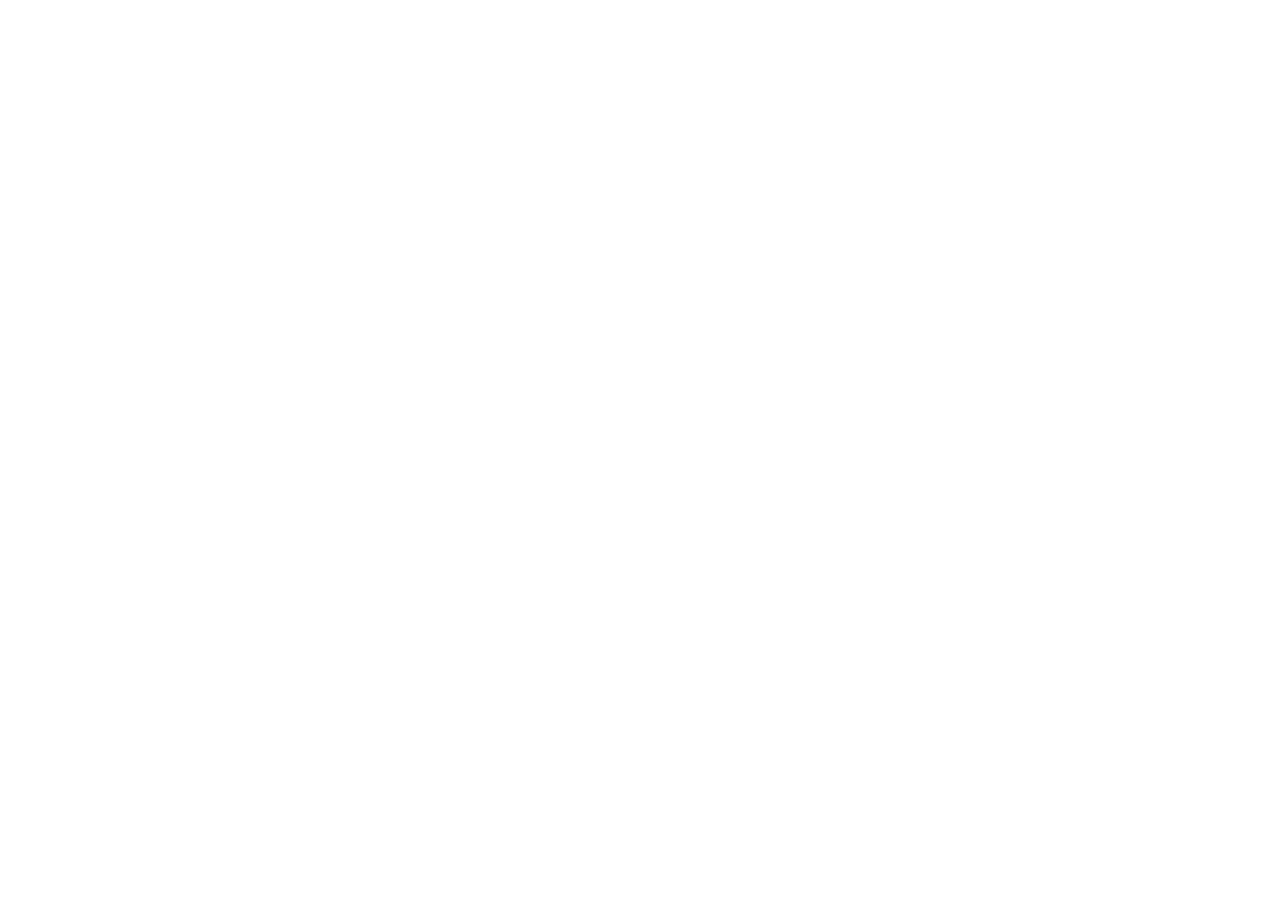
==== index.html @ 4a6ab4cb "Iniciamos o projeto" ====
<!DOCTYPE html>
<html lang="pt-BR">
<head>
    <meta charset="UTF-8">
    <meta name="viewport" content="width=device-width, initial-scale=1.0">
    <title>Pousada das Araras</title>
</head>
<body>
    
</body>
</html>
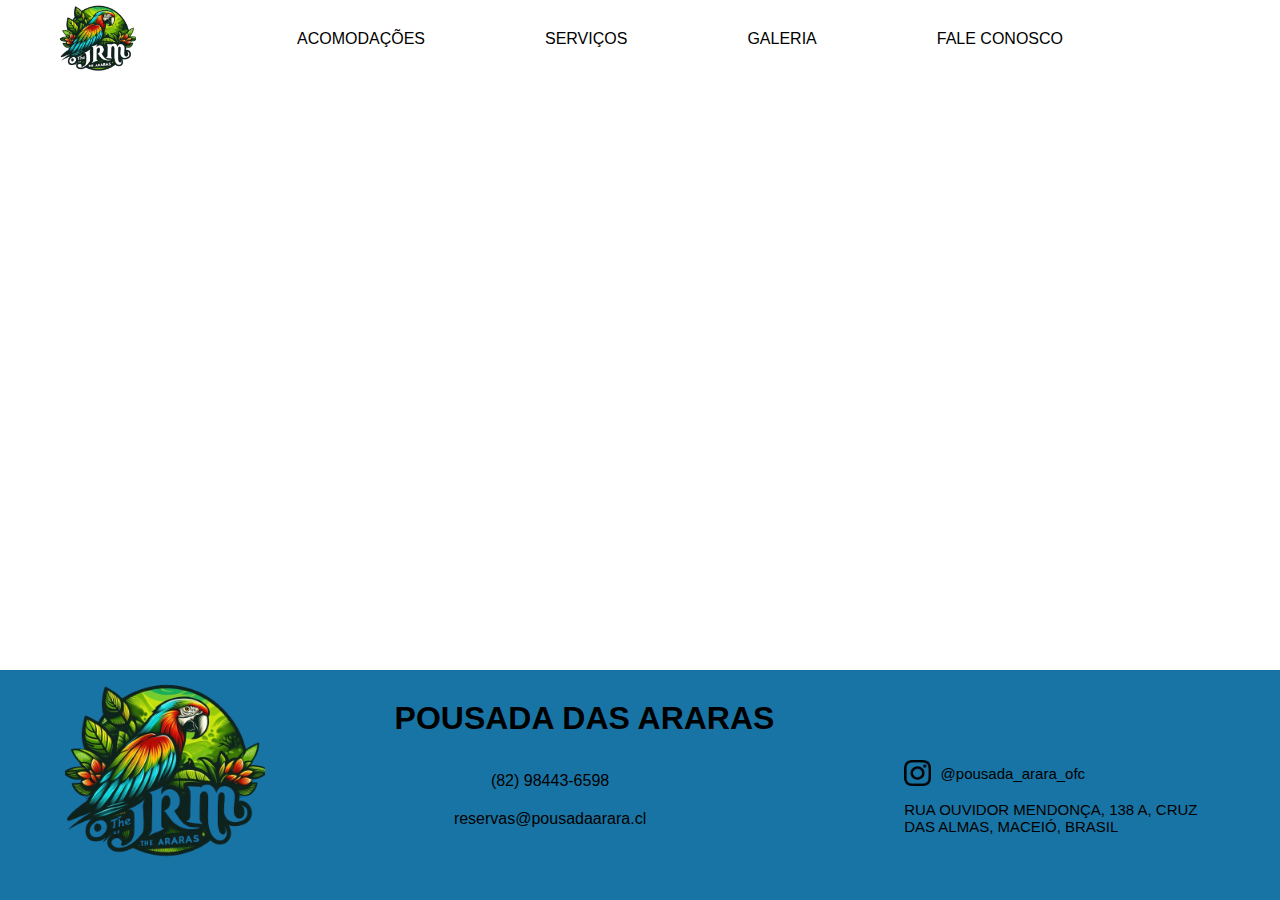
==== commit 2ec17fdb: "Menu e Footer finalizados, que servirão como fixos para todas as páginas" ====
--- a/index.html
+++ b/index.html
@@ -3,9 +3,39 @@
 <head>
     <meta charset="UTF-8">
     <meta name="viewport" content="width=device-width, initial-scale=1.0">
+    <link rel="stylesheet" href="css/style-menu-footer.css">
+    <link rel="stylesheet" href="css/style-home.css">
     <title>Pousada das Araras</title>
 </head>
 <body>
+    <header>
+        <nav>
+            <img src="img/logo-semfundo.png" alt="" id="logo">
+            <ul>
+                <li><a href="">ACOMODAÇÕES</a></li>
+                <li><a href="">SERVIÇOS</a></li>
+                <li><a href="">GALERIA</a></li>
+                <li><a href="">FALE CONOSCO</a></li>
+            </ul>
+        </nav>
+    </header>
     
+    <footer>
+        <div>
+            <img src="img/logo-semfundo.png" alt="" id="lgfooter">
+        </div>
+        <div id="infos">
+            <h1>POUSADA DAS ARARAS</h1>
+            <p>(82) 98443-6598 </p>
+            <p>reservas@pousadaarara.cl</p>
+        </div>
+        <div id="infos2">
+            <div id="container">
+                <img src="img/🦆 icon _Instagram_.png" alt="" id="logo-footer"> 
+                <p id="insta">@pousada_arara_ofc</p>
+            </div>
+            <p>RUA OUVIDOR MENDONÇA, 138 A, CRUZ DAS ALMAS, MACEIÓ, BRASIL</p>
+        </div>
+    </footer>
 </body>
 </html>--- a/css/style-menu-footer.css
+++ b/css/style-menu-footer.css
@@ -0,0 +1,85 @@
+*{
+    @import url('https://fonts.googleapis.com/css2?family=Montserrat:ital,wght@0,100..900;1,100..900&display=swap');
+    margin: 0;
+    padding: 0;
+    box-sizing: border-box;
+    font-family: "Montserrat", sans-serif;
+    font-style: normal;
+}
+
+#logo{
+    margin-left: 60px;
+    max-width: 76px;
+    max-height: 76px;
+}
+
+nav{
+    width: 100vw;
+    height: 78px;
+}
+
+nav ul{
+    display: flex;
+    list-style: none;
+    justify-content: center;
+    margin-top: -60px;
+}
+nav ul li a{
+    text-decoration: none;
+    display: block;
+    padding: 10px 20px;
+    color: #000;
+    /* margin-left: 50px;  */
+    margin-left:80px
+}
+
+footer{
+    background-color: #1874A4;
+    width: 100vw;
+    min-height: 230px;
+    display: flex;
+    justify-content: space-around;
+    flex-wrap: wrap;
+    bottom: 0%;
+    position: absolute;
+}
+
+/* footer :nth-child(2), :nth-child(3){
+    margin-bottom: 50px;
+} */
+
+#infos{
+   text-align: center;
+
+}
+#infos h1{
+    margin-top: 30px;
+    margin-bottom:15px ;
+ }
+#infos p{
+    padding-top: 20px;
+}
+#infos2 {
+    margin-top: 90px;
+    font-size: 15px;
+}
+
+#infos2, p{
+    width: 311px;
+}
+
+#container{
+    display: flex;
+    align-items: center;
+    margin-bottom: 15px;
+}
+#container img {
+    margin-right: 10px;
+    min-width: 20px;
+    min-height: 20px;
+}
+
+#lgfooter{
+   max-width: 200px;
+   max-height: 200px; 
+}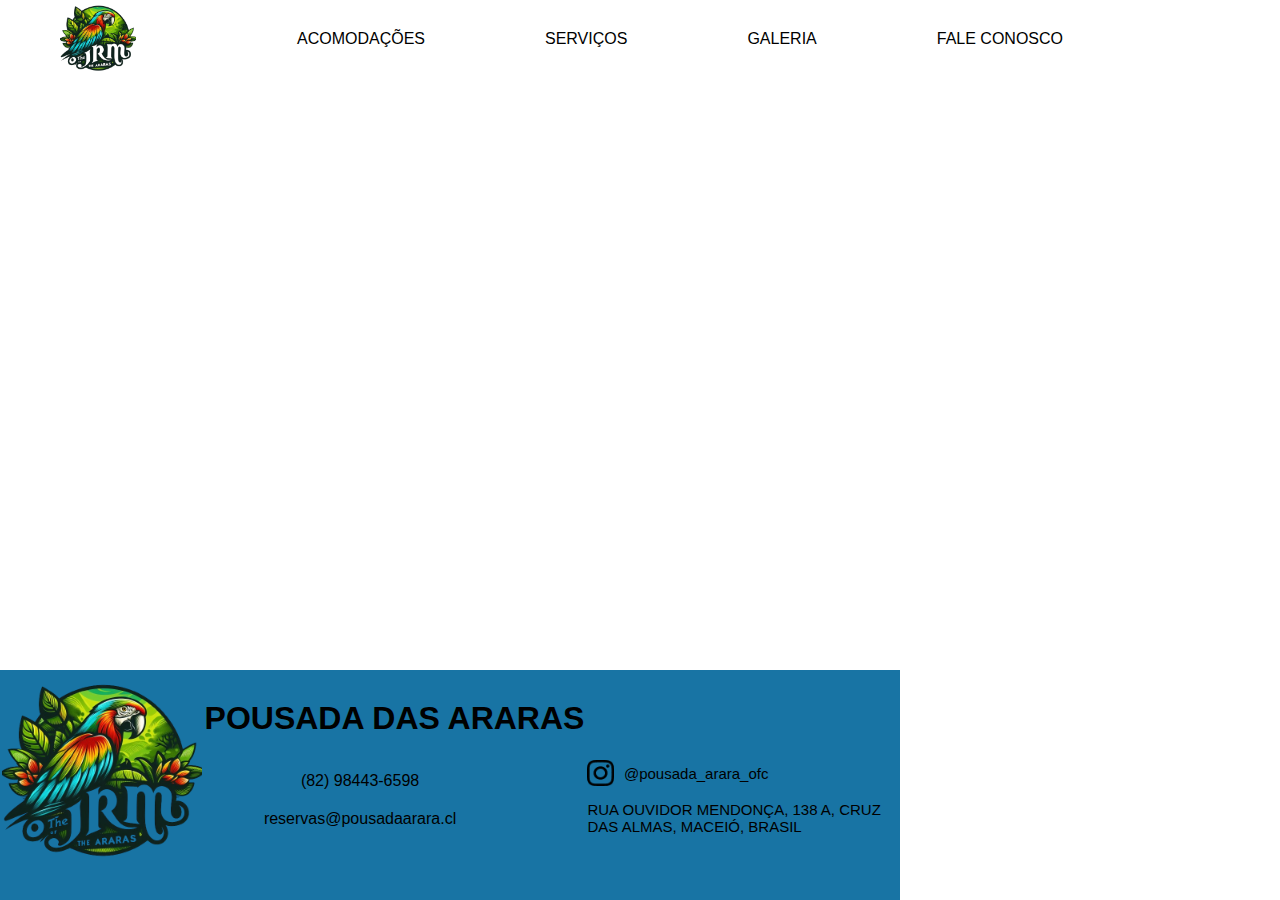
==== commit 84c8c423: "Deixando o rodapé sempre em baixo" ====
--- a/index.html
+++ b/index.html
@@ -19,7 +19,9 @@
             </ul>
         </nav>
     </header>
-    
+    <main id="main">
+       
+    </main>
     <footer>
         <div>
             <img src="img/logo-semfundo.png" alt="" id="lgfooter">
--- a/css/style-menu-footer.css
+++ b/css/style-menu-footer.css
@@ -6,6 +6,12 @@
     font-family: "Montserrat", sans-serif;
     font-style: normal;
 }
+body{
+  display: flex;
+  flex-direction: column;
+  height: 100vh;
+}
+
 
 #logo{
     margin-left: 60px;
@@ -33,15 +39,20 @@
     margin-left:80px
 }
 
+li a:hover{
+    border-bottom: 3px solid #37BBE4;
+}
+
 footer{
     background-color: #1874A4;
-    width: 100vw;
+    width: 100vh;
     min-height: 230px;
     display: flex;
     justify-content: space-around;
     flex-wrap: wrap;
-    bottom: 0%;
-    position: absolute;
+    /* bottom: 0;
+    left: 0;
+    position: absolute; */
 }
 
 /* footer :nth-child(2), :nth-child(3){
--- a/css/style-home.css
+++ b/css/style-home.css
@@ -0,0 +1,4 @@
+main{
+    flex: 1 1 0;
+    border: 0;
+}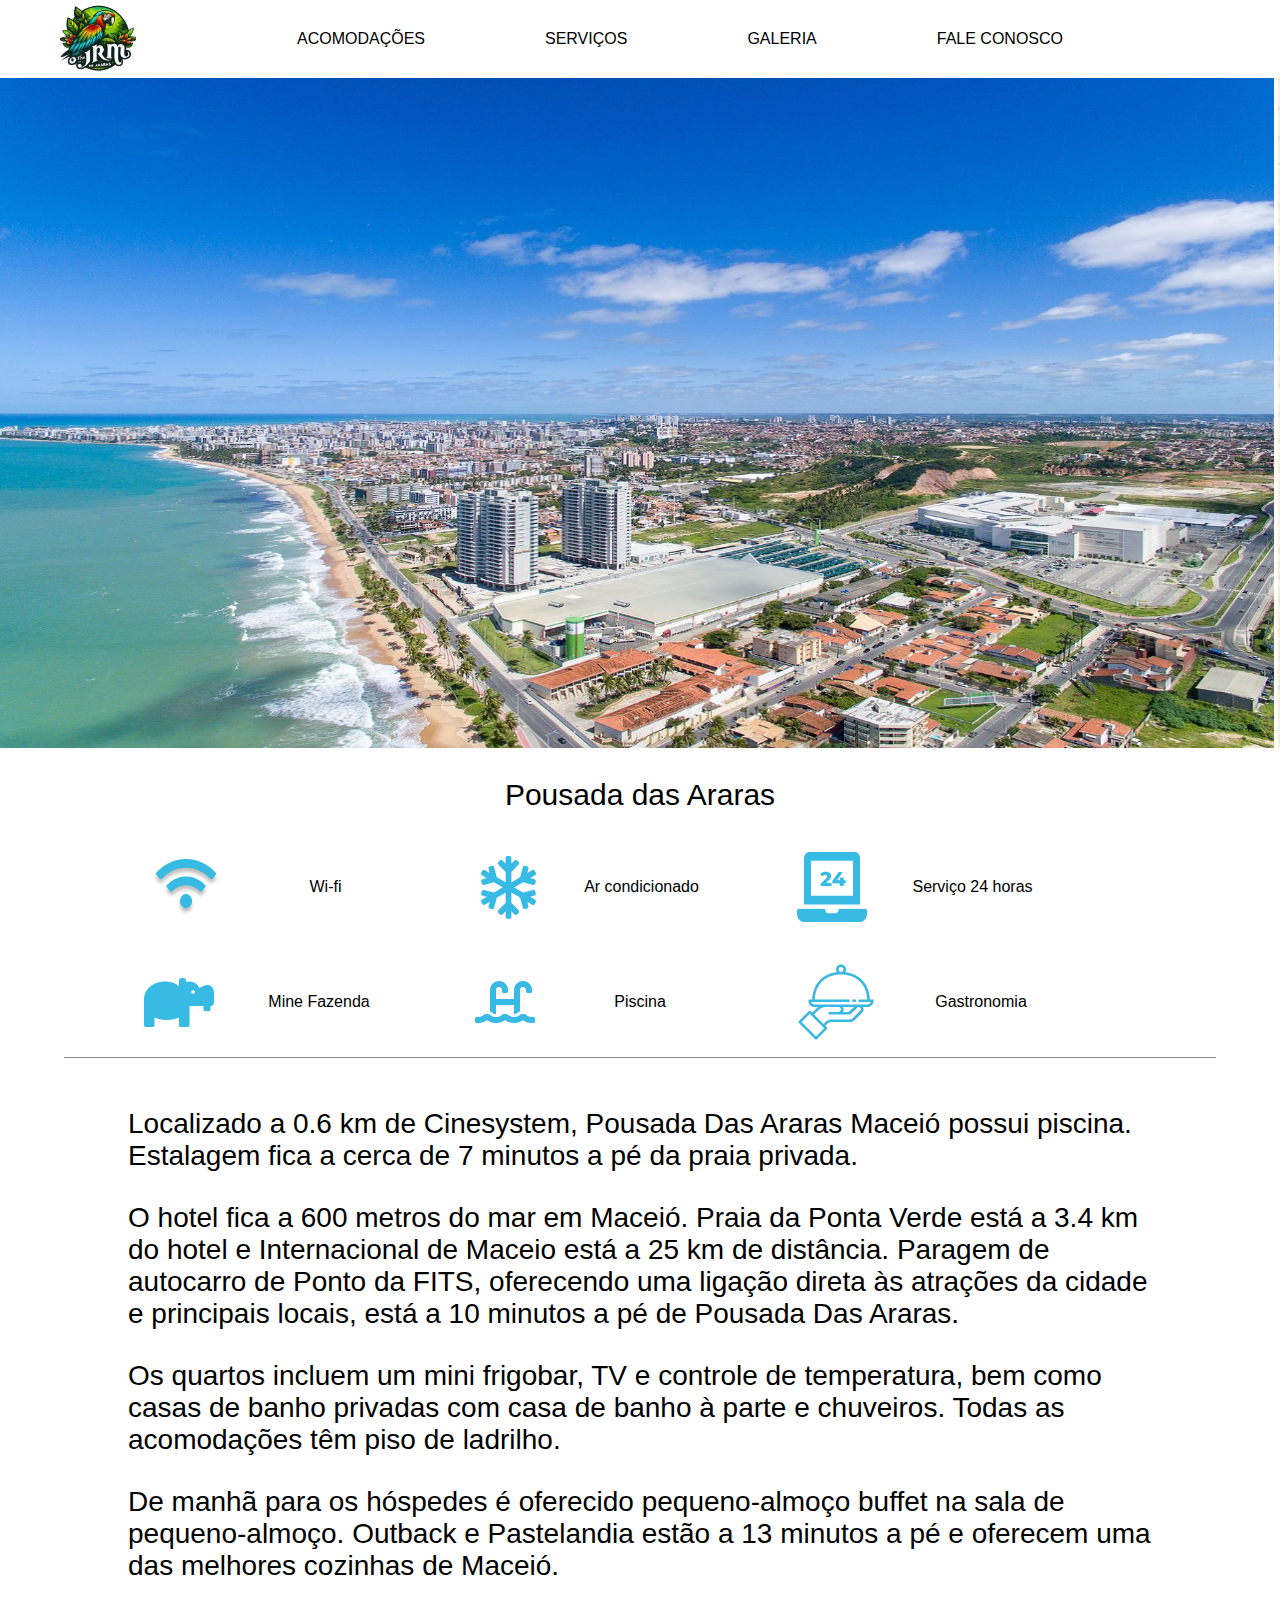
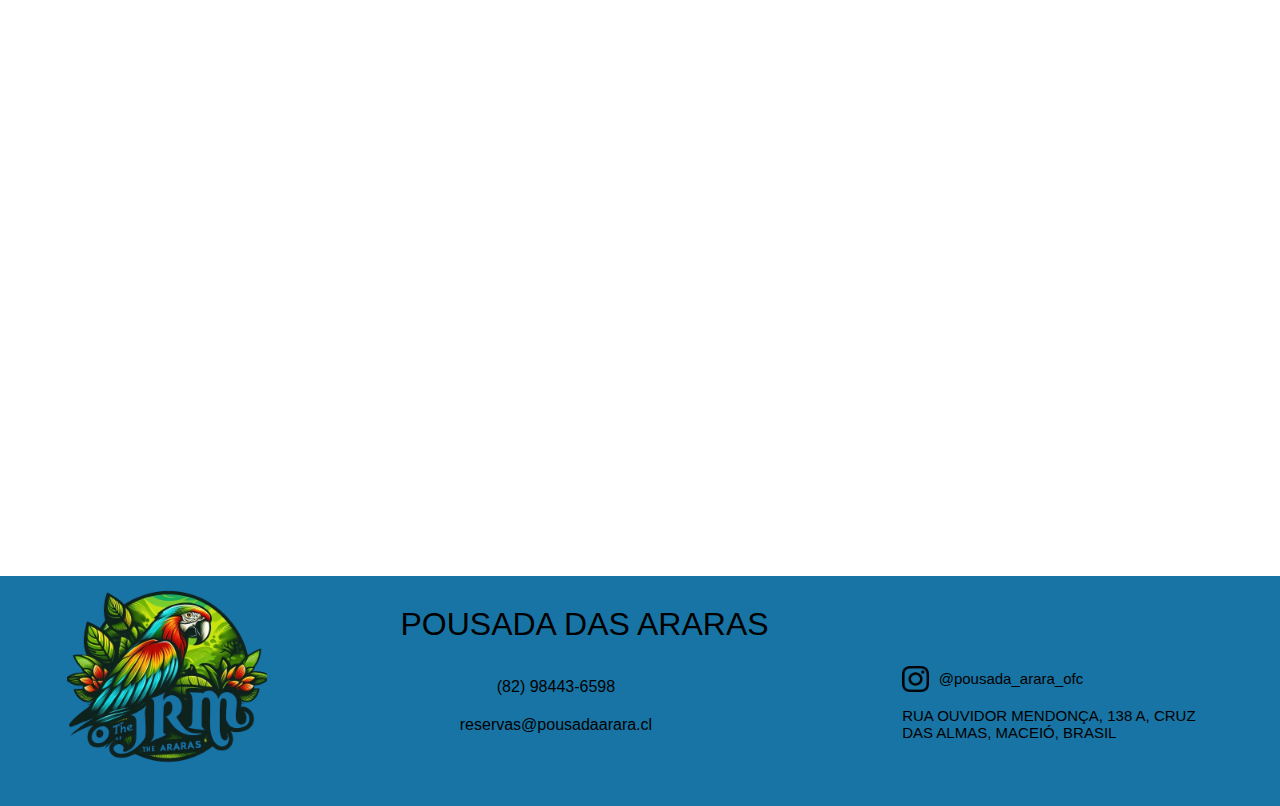
==== commit 841854b8: "Finalizada a página principal da pousada" ====
--- a/index.html
+++ b/index.html
@@ -20,7 +20,58 @@
         </nav>
     </header>
     <main id="main">
-       
+        <section class="carrossel">
+            <div class="fotos">
+                <img src="img/Carrossel/img1.jpg" alt="Foto da praia de Maceió">
+                <img src="img/Carrossel/img2.webp" alt="Foto da pousada das Araras">
+                <img src="img/Carrossel/img3.jpg" alt="Foto da praia de Maceió">
+                <img src="img/Carrossel/img4.webp" alt="Foto da pousada das Araras">
+                <img src="img/Carrossel/img1.jpg" alt="Foto da praia de Maceió">
+
+            </div>
+        </section>
+        <article class="sobre-a-pousada">
+            <section id="servicos">
+                <h1> Pousada das Araras</h1>
+                <div id="linha1-itens">
+                    <div class="container">
+                        <img src="img/icones/🦆 icon _WiFi_.png" alt="icone do wi-fi">
+                        <p>Wi-fi</p>
+                    </div>
+                    <div class="container">
+                        <img src="img/icones/🦆 icon _Snowflake_.png" alt="icone do ar">
+                        <p>Ar condicionado</p>
+                    </div>
+                    <div class="container">
+                        <img src="img/icones/Group 1.png" alt="icone de um computador">
+                        <p>Serviço 24 horas</p>
+                    </div>
+                    <div class="container">
+                        <img src="img/icones/🦆 icon _Hippo_.png" alt="icone do hipopotamo">
+                        <p>Mine Fazenda</p>
+                    </div>
+                    <div class="container">
+                        <img src="img/icones/🦆 icon _Swimming Pool_.png" alt="icone de uma piscina">
+                        <p>Piscina</p>
+                    </div>
+                    <div class="container">
+                        <img src="img/icones//cloche 1.png" alt="icone do cloche">
+                        <p>Gastronomia</p>
+                    </div>
+                </div>
+            </section>
+            <div id="separacao"></div>
+            <section id="texto-sobre-pousada">
+                <p>Localizado a 0.6 km de Cinesystem, Pousada Das Araras Maceió possui piscina. Estalagem fica a cerca de 7 minutos a pé da praia privada.</p>
+                <p>O hotel fica a 600 metros do mar em Maceió. Praia da Ponta Verde está a 3.4 km do hotel e Internacional de Maceio está a 25 km de distância. Paragem de autocarro de Ponto da FITS, oferecendo uma ligação direta às atrações da cidade e principais locais, está a 10 minutos a pé de Pousada Das Araras.</p>
+                <p>Os quartos incluem um mini frigobar, TV e controle de temperatura, bem como casas de banho privadas com casa de banho à parte e chuveiros. Todas as acomodações têm piso de ladrilho.
+                </p>
+                <p>De manhã para os hóspedes é oferecido pequeno-almoço buffet na sala de pequeno-almoço. Outback e Pastelandia estão a 13 minutos a pé e oferecem uma das melhores cozinhas de Maceió.</p>
+            </section>
+            <section id="localizacao-gps">
+                <iframe src="https://www.google.com/maps/embed?pb=!1m18!1m12!1m3!1d3933.5718063100617!2d-35.70040992649113!3d-9.63208720165024!2m3!1f0!2f0!3f0!3m2!1i1024!2i768!4f13.1!3m3!1m2!1s0x70145d358573a89%3A0x27e7145fbe86a7e3!2sR.%20Ouvidor%20Mendon%C3%A7a%2C%20138a%20-%20Cruz%20das%20Almas%2C%20Macei%C3%B3%20-%20AL%2C%2057038-380!5e0!3m2!1spt-BR!2sbr!4v1714876375091!5m2!1spt-BR!2sbr" width="1000" height="480" style="border:0;" allowfullscreen="" loading="lazy" referrerpolicy="no-referrer-when-downgrade"></iframe>
+            </section>
+        </article>
     </main>
     <footer>
         <div>
@@ -33,7 +84,7 @@
         </div>
         <div id="infos2">
             <div id="container">
-                <img src="img/🦆 icon _Instagram_.png" alt="" id="logo-footer"> 
+                <img src="img/icones/🦆 icon _Instagram_.png" alt="icone do instagram"> 
                 <p id="insta">@pousada_arara_ofc</p>
             </div>
             <p>RUA OUVIDOR MENDONÇA, 138 A, CRUZ DAS ALMAS, MACEIÓ, BRASIL</p>
--- a/css/style-menu-footer.css
+++ b/css/style-menu-footer.css
@@ -45,7 +45,7 @@
 
 footer{
     background-color: #1874A4;
-    width: 100vh;
+    width: 100%;
     min-height: 230px;
     display: flex;
     justify-content: space-around;
--- a/css/style-home.css
+++ b/css/style-home.css
@@ -1,4 +1,97 @@
+*{
+    @import url('https://fonts.googleapis.com/css2?family=Montserrat:ital,wght@0,100..900;1,100..900&display=swap');
+    margin: 0;
+    padding: 0;
+    box-sizing: border-box;
+    font-family: "Montserrat", sans-serif;
+    font-style: normal;
+    font-weight: Normal;
+}
+
 main{
     flex: 1 1 0;
     border: 0;
-}+}
+
+/* CARROSSEL */
+
+.carrossel{
+    width: 100%;
+    max-height: 670px;
+    overflow: hidden;
+    margin-bottom: 30px;
+}
+.carrossel .fotos{
+    width: 500%;
+    animation-name: animacao; /*nome da animação */
+    animation-duration: 12s; /*tempo de duração da animação*/
+    animation-iteration-count: infinite; /*numero de vezes que a animação deve repetir, ou seja, nesse caso, infinitamente*/
+}
+
+.carrossel .fotos img{
+    width: 19.9%;
+    max-height: 670px;
+}
+
+/* roteiro da transição. De acordo com o tempo que foi estabelecido: 12segundos*/
+@keyframes animacao{
+    0% {margin-left: 0;}
+    20% {margin-left:0;}
+    25% {margin-left: -100%;}
+    45% {margin-left: -100%;}
+    50% {margin-left: -200%;}
+    70% {margin-left: -200%;}
+    75% {margin-left: -300%;}
+    95% {margin-left: -300%;}
+    100% {margin-left: -400%;}
+}
+
+/* SEÇÃO PRINCIPAL DA MAIN */
+#servicos{
+    text-align: center;
+}
+#servicos h1{
+    font-size: 30px;
+    margin-bottom: 15px;
+}
+#linha1-itens{
+    display: flex;
+    justify-content: center;
+    flex-wrap: wrap;
+}
+.container{
+    display: flex;
+    align-items: center;
+    margin-bottom: 15px;
+    margin-top: 25px;
+}
+.container img {
+    min-width: 20px;
+    min-height: 20px;
+}
+.container p{
+    margin-left: -50px;
+}
+
+#separacao{
+    margin: auto;
+    width:  90%;
+    height: 0.5px;
+    background-color: #8B8B8B;
+    margin-bottom: 50px; 
+}
+
+#texto-sobre-pousada{
+    width: 80%;
+    margin: auto;
+}
+#texto-sobre-pousada p{
+    width: 100%;
+    font-size: 28px;
+    margin-bottom: 30px;
+}
+
+#localizacao-gps{
+    text-align: center;
+    margin-bottom: 80px;
+}
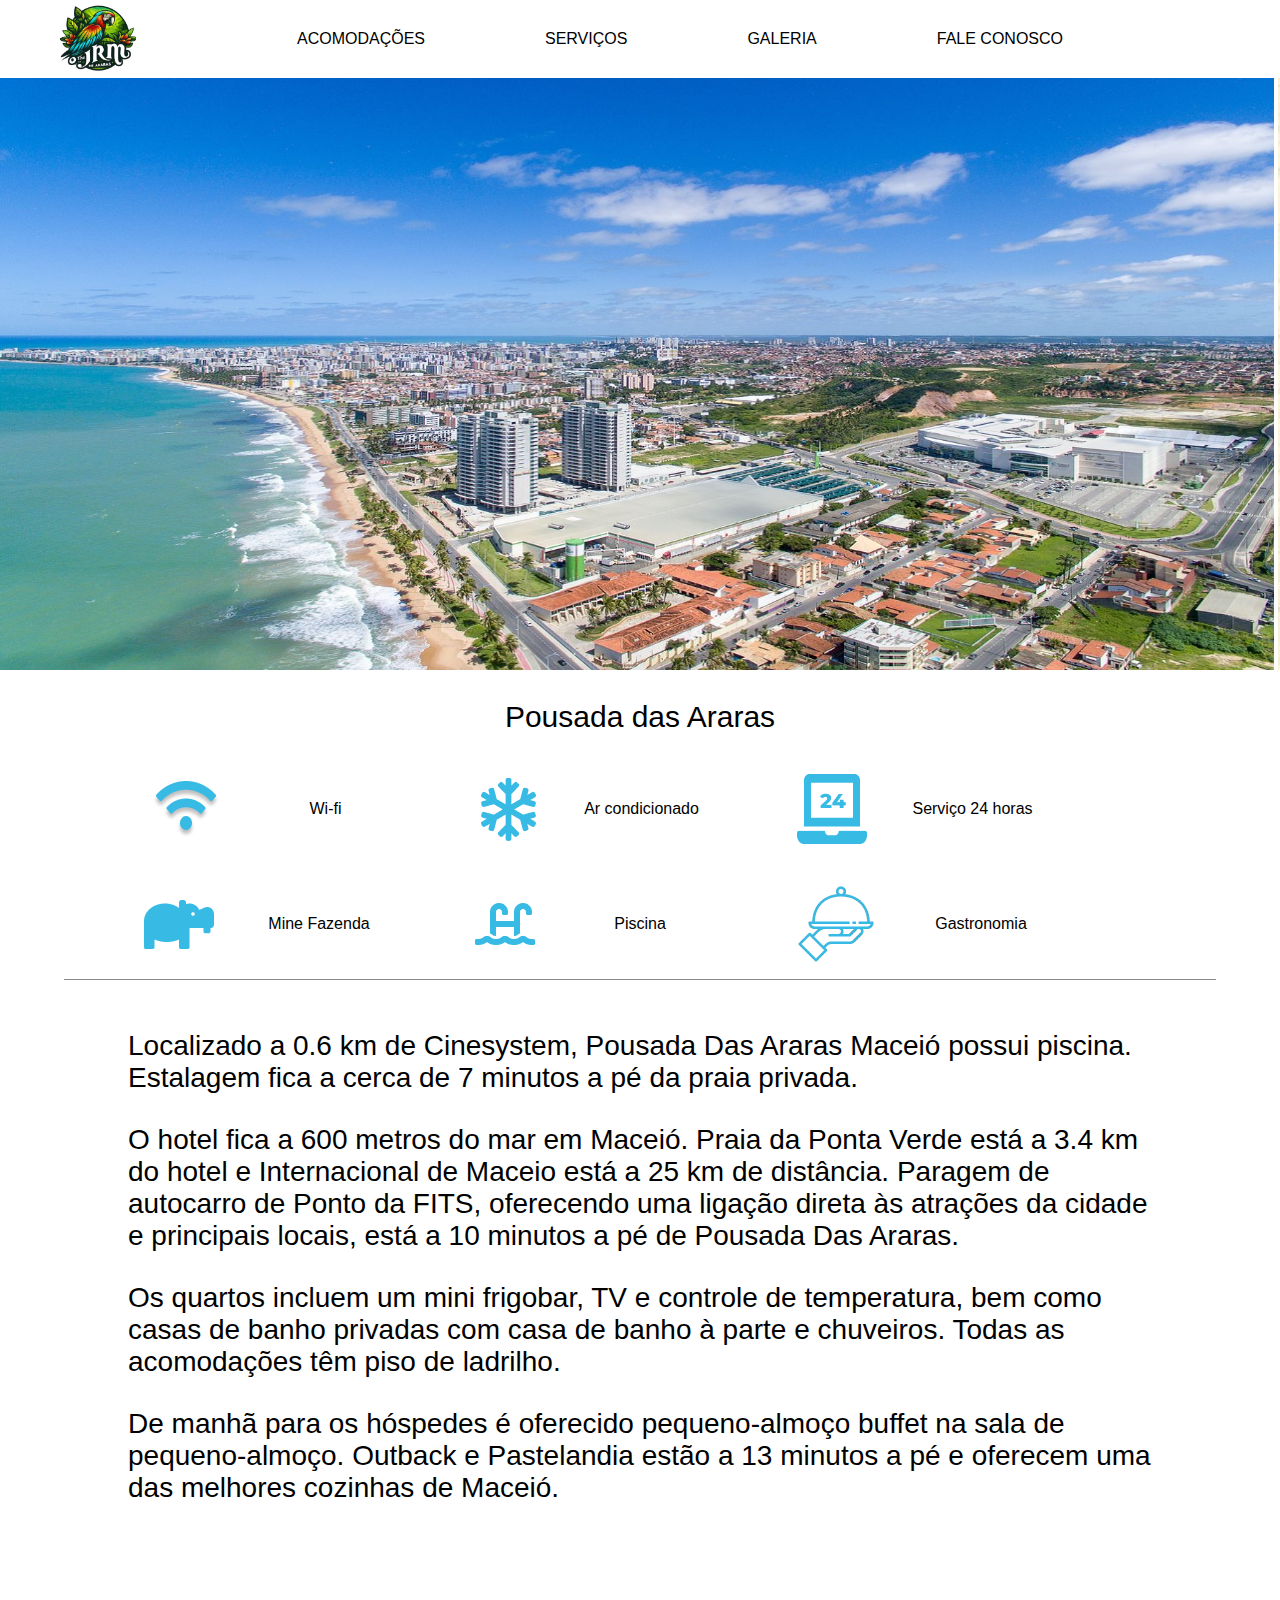
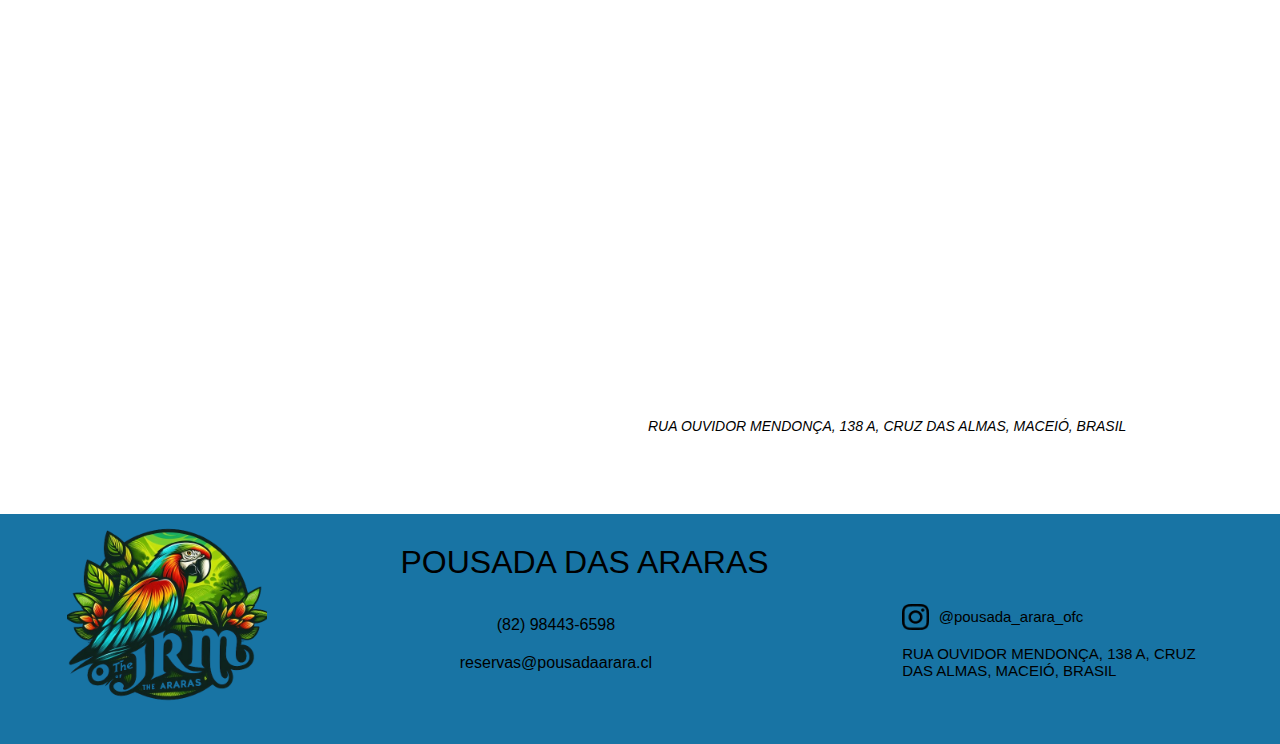
==== commit 38645ae6: "Finalizada a página de acomodações" ====
--- a/index.html
+++ b/index.html
@@ -10,9 +10,9 @@
 <body>
     <header>
         <nav>
-            <img src="img/logo-semfundo.png" alt="" id="logo">
+            <a href="#"><img src="img/logo-semfundo.png" alt="" id="logo"></a>
             <ul>
-                <li><a href="">ACOMODAÇÕES</a></li>
+                <li><a href="pages/acomodacoes.html">ACOMODAÇÕES</a></li>
                 <li><a href="">SERVIÇOS</a></li>
                 <li><a href="">GALERIA</a></li>
                 <li><a href="">FALE CONOSCO</a></li>
@@ -70,6 +70,7 @@
             </section>
             <section id="localizacao-gps">
                 <iframe src="https://www.google.com/maps/embed?pb=!1m18!1m12!1m3!1d3933.5718063100617!2d-35.70040992649113!3d-9.63208720165024!2m3!1f0!2f0!3f0!3m2!1i1024!2i768!4f13.1!3m3!1m2!1s0x70145d358573a89%3A0x27e7145fbe86a7e3!2sR.%20Ouvidor%20Mendon%C3%A7a%2C%20138a%20-%20Cruz%20das%20Almas%2C%20Macei%C3%B3%20-%20AL%2C%2057038-380!5e0!3m2!1spt-BR!2sbr!4v1714876375091!5m2!1spt-BR!2sbr" width="1000" height="480" style="border:0;" allowfullscreen="" loading="lazy" referrerpolicy="no-referrer-when-downgrade"></iframe>
+                <p>RUA OUVIDOR MENDONÇA, 138 A, CRUZ DAS ALMAS, MACEIÓ, BRASIL</p>
             </section>
         </article>
     </main>
--- a/css/style-menu-footer.css
+++ b/css/style-menu-footer.css
@@ -6,12 +6,16 @@
     font-family: "Montserrat", sans-serif;
     font-style: normal;
 }
+
 body{
   display: flex;
   flex-direction: column;
   height: 100vh;
 }
-
+main{
+    flex: 1 1 0;
+    border: 0;
+}
 
 #logo{
     margin-left: 60px;
@@ -22,6 +26,9 @@
 nav{
     width: 100vw;
     height: 78px;
+    background-color: white;
+    position: fixed;
+    z-index: 2;
 }
 
 nav ul{
--- a/css/style-home.css
+++ b/css/style-home.css
@@ -8,10 +8,7 @@
     font-weight: Normal;
 }
 
-main{
-    flex: 1 1 0;
-    border: 0;
-}
+
 
 /* CARROSSEL */
 
@@ -95,3 +92,9 @@
     text-align: center;
     margin-bottom: 80px;
 }
+#localizacao-gps p{
+    width: 88%;
+    text-align: right;
+    font-style: italic;
+    font-size: 14px;
+}